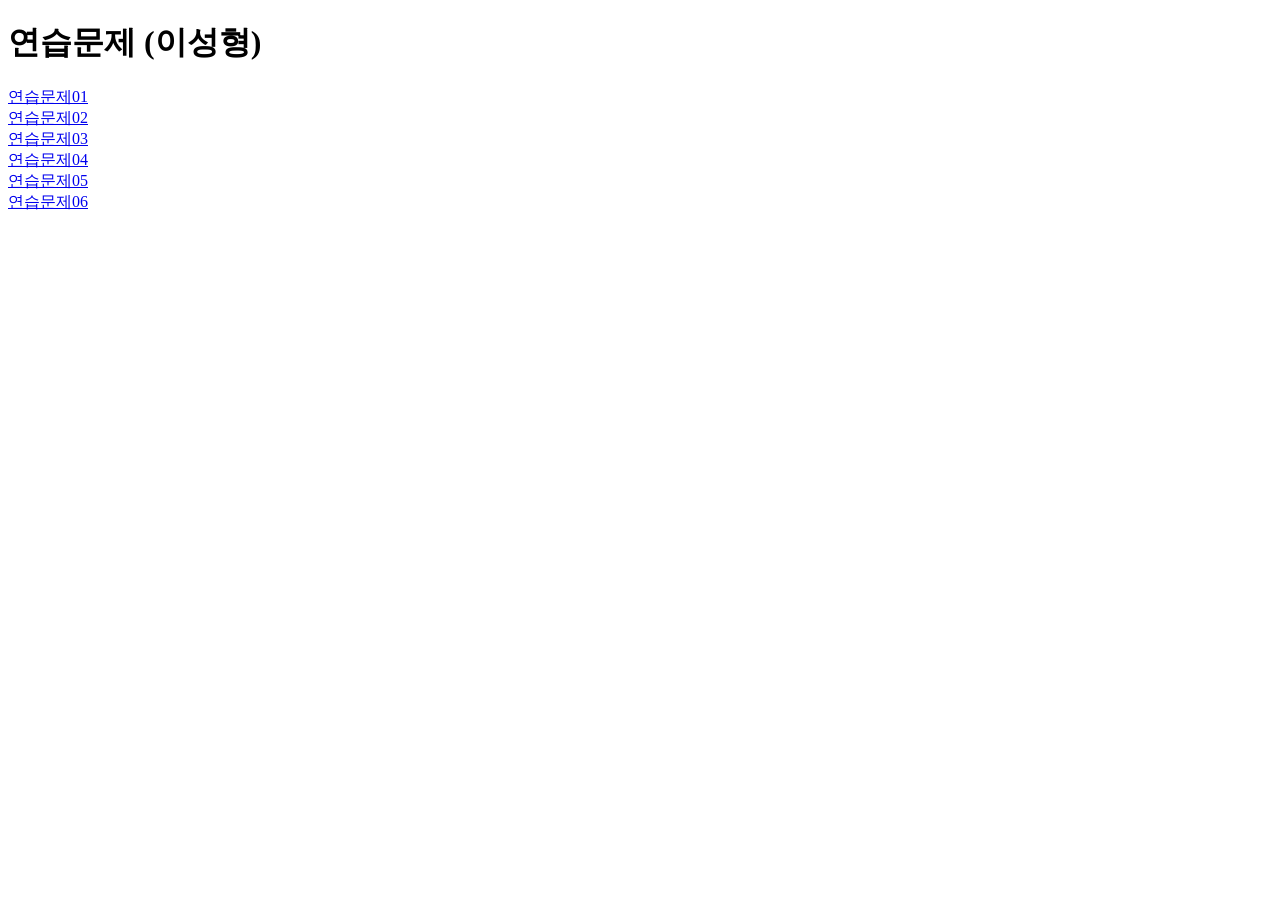
==== index.html @ 4fc190eb "Rename 연습문제.html to index.html" ====
<!DOCTYPE html>
<html lang="en">
<head>
  <meta charset="UTF-8">
  <meta name="viewport" content="width=device-width, initial-scale=1.0">
  <title>연습문제</title>
</head>
<body>

  <h1>연습문제 (이성형)</h1>
  <a href="./연습문제_01.html">연습문제01</a>
  <br />
  <a href="./연습문제_02.html">연습문제02</a>
  <br />  
  <a href="./연습문제_03.html">연습문제03</a>
  <br />    
  <a href="./연습문제_04.html">연습문제04</a>
  <br />  
  <a href="./연습문제_05.html">연습문제05</a>
  <br />  
  <a href="./연습문제_06.html">연습문제06</a>   
  <br />   
  
</body>
</html>
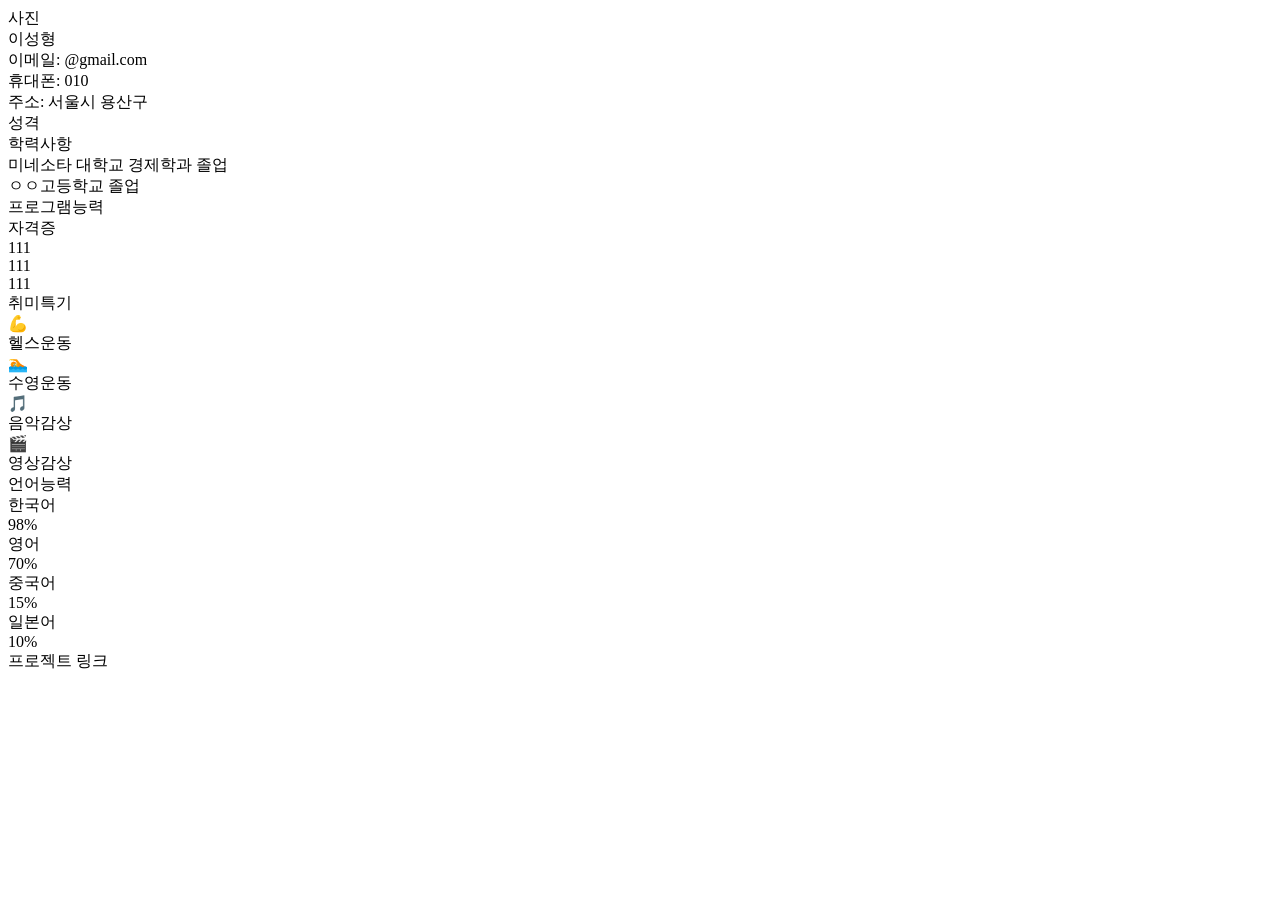
==== commit f32c0e68: "Rename 이력서.html to index.html" ====
--- a/index.html
+++ b/index.html
@@ -3,23 +3,109 @@
 <head>
   <meta charset="UTF-8">
   <meta name="viewport" content="width=device-width, initial-scale=1.0">
-  <title>연습문제</title>
+  <title>RESUME</title>
+  <link rel="stylesheet" href="/prac_css/이력서.css">
 </head>
 <body>
+  
+  <div class="wrapper">
+    <header>
+      <div>사진</div>
+      <div class="info">
+        <div>이성형</div>
+        <div class="info-detail">
+          <div>이메일: @gmail.com</div>
+          <div>휴대폰: 010</div>          
+          <div>주소: 서울시 용산구</div>
+        </div>
+      </div>
+      <div>성격</div>        
+    </header>
 
-  <h1>연습문제 (이성형)</h1>
-  <a href="./연습문제_01.html">연습문제01</a>
-  <br />
-  <a href="./연습문제_02.html">연습문제02</a>
-  <br />  
-  <a href="./연습문제_03.html">연습문제03</a>
-  <br />    
-  <a href="./연습문제_04.html">연습문제04</a>
-  <br />  
-  <a href="./연습문제_05.html">연습문제05</a>
-  <br />  
-  <a href="./연습문제_06.html">연습문제06</a>   
-  <br />   
-  
+    <main>
+      <div class="education">
+        <div>학력사항</div>
+        <div class="education-school">
+          <div>미네소타 대학교 경제학과 졸업</div>
+          <div>ㅇㅇ고등학교 졸업</div>
+        </div>
+      </div>
+      <div>프로그램능력</div>
+      <div class="certification">
+        <div>자격증</div>
+        <div class="certification-detail">
+          <div>111</div>
+          <div>111</div>
+          <div>111</div>
+        </div>
+      </div>      
+    </main>
+
+    <footer>
+      <div class="hobby">
+        <div class="section-title">취미특기</div>
+        <div class="hobby-content">
+          <div class="hobby-row">
+            <div class="hobby-workout">
+              <div class="emoji">💪</div>
+              <label>헬스운동</label>
+            </div>    
+            <div class="hobby-swim">
+              <div class="emoji">🏊</div>
+              <label>수영운동</label>
+            </div>      
+          </div>
+          <div class="hobby-row">
+            <div class="hobby-music">
+              <div>🎵</div>
+              <label>음악감상</label>        
+            </div>
+            <div class="hobby-video">
+              <div class="emoji">🎬</div>
+              <label>영상감상</label>
+            </div> 
+          </div>  
+        </div>       
+      </div>
+      <div class="language">
+        <div class="section-title">언어능력</div>
+        <div class="language-content">
+          <div class="language-korean">
+            <label>한국어</label>
+              <div class="language-bar">
+                <div class="bar-fill" style="width: 98%;"></div>
+              </div>
+              <span class="percent">98%</span>
+          </div>    
+          <div class="language-english">
+            <label>영어</label>
+              <div class="language-bar">
+                <div class="bar-fill" style="width: 70%;"></div>
+              </div>
+              <span class="percent">70%</span>            
+          </div>    
+          <div class="language-chinese">
+            <label>중국어</label>
+              <div class="language-bar">
+                <div class="bar-fill" style="width: 15%"></div>
+              </div>
+              <span class="percent">15%</span>            
+          </div>
+          <div class="language-japanese">
+            <label>일본어</label>
+              <div class="language-bar">
+                <div class="bar-fill" style="width: 10%"></div>
+              </div>
+              <span class="percent">10%</span>            
+          </div>
+        </div>
+      </div>
+      <div class="project">
+        <div class="section-title">프로젝트 링크</div>         
+      </div>         
+    </footer>    
+
+  </div>
+
 </body>
 </html>
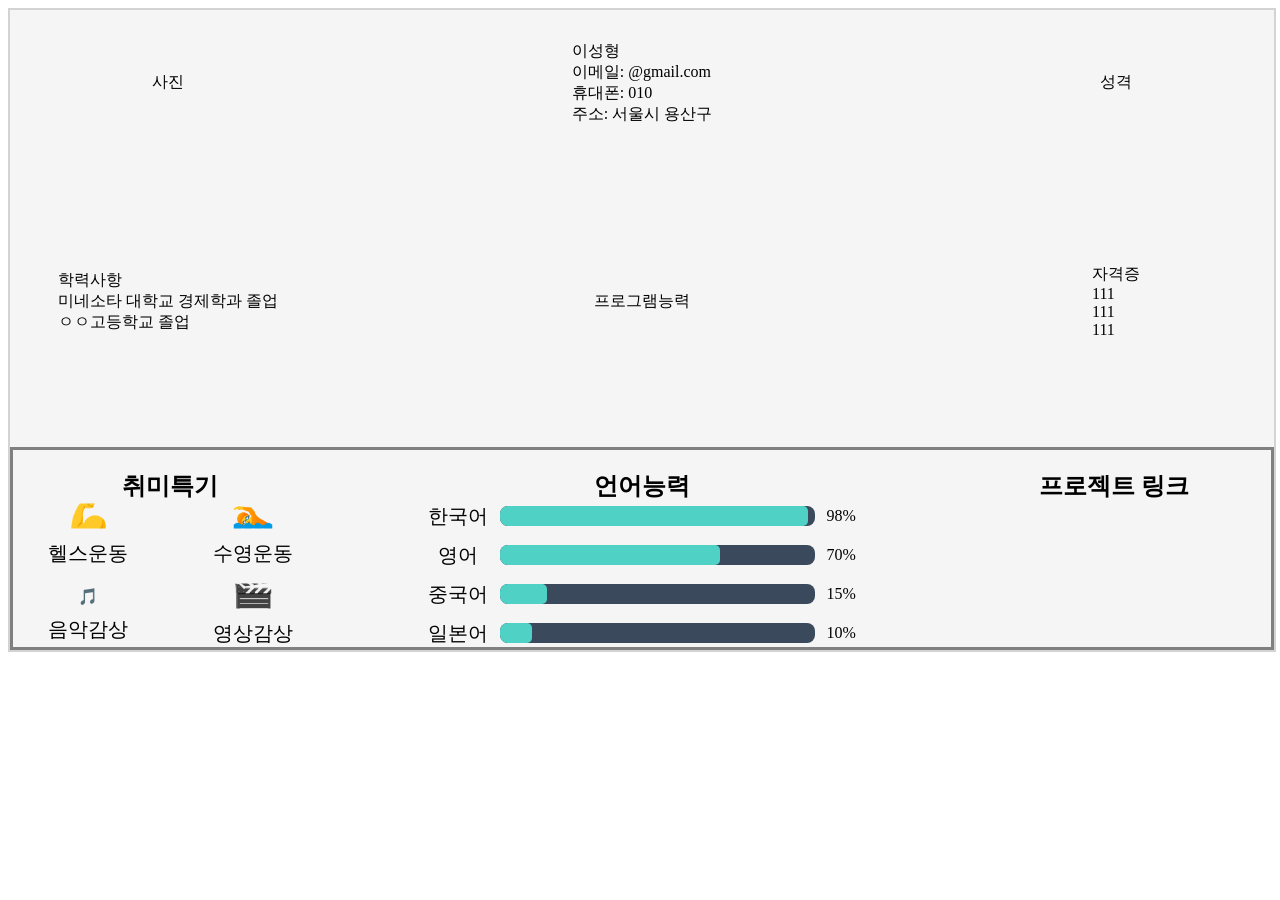
==== commit 5169ef84: "Rename 이력서.html to index.html" ====
--- a/index.html
+++ b/index.html
@@ -4,7 +4,7 @@
   <meta charset="UTF-8">
   <meta name="viewport" content="width=device-width, initial-scale=1.0">
   <title>RESUME</title>
-  <link rel="stylesheet" href="/prac_css/이력서.css">
+  <link rel="stylesheet" href="./이력서.css">
 </head>
 <body>
   
--- a/이력서.css
+++ b/이력서.css
@@ -0,0 +1,143 @@
+.wrapper{
+  width: 100%;
+  height: 50vw;
+
+  border: 2px solid lightgray;
+  background-color: whitesmoke;
+
+  display: grid;
+  grid-template-columns: 1fr;
+  grid-template-rows: 1fr 2fr 1fr;
+  place-content: strech;
+
+}
+
+header{
+  display: grid;
+  grid-template-columns: 1fr 2fr 1fr;
+  place-items: center;
+}
+
+main{
+  display: grid;
+  grid-template-columns: 1fr 2fr 1fr;
+  place-items: center;
+}
+
+
+
+footer{
+  border: 3px solid gray;
+
+  display: grid;
+  grid-template-columns: 1fr 2fr 1fr;
+  grid-template-rows: 1fr;
+}
+
+footer > .hobby,
+footer > .language,
+footer > .project {
+  display: grid;
+  grid-template-rows: auto 1fr;
+  height: 100%;
+}
+
+.section-title {
+  text-align: center;
+  font-weight: bold;
+  font-size: 24px;
+  padding-top: 20px;
+}
+
+.hobby-content {
+  display: flex;
+  flex-direction: column;
+  justify-content: center;
+  align-items: center;
+  gap: 15px;
+}
+
+.hobby-row {
+  display: flex;
+  justify-content: center;
+  align-items: center;
+  gap: 45px;
+}
+
+.hobby-workout,
+.hobby-swim,
+.hobby-music,
+.hobby-video {
+  display: flex;
+  flex-direction: column;
+  align-items: center;
+  gap: 10px;
+  width: 120px;
+  height: 65px;
+  justify-content: center;
+
+  & .emoji {
+    font-size: 40px;
+    width: 48px;
+    height: 48px;
+
+    display: flex;
+    align-items: center;
+    justify-content: center;
+    overflow: hidden;
+  }
+
+  & label {
+    font-size: 20px;
+    text-align: center;
+  }
+}
+.hobby-workout .emoji { transform: scale(0.9); }
+.hobby-swim .emoji    { transform: scale(0.9); }
+.hobby-music .emoji   { transform: scale(2.5); }
+.hobby-video .emoji   { transform: scale(0.9); }
+
+
+.language-content {
+  display: flex;
+  flex-direction: column;
+  justify-content: center;
+  gap: 12px;
+}
+
+.language-korean,
+.language-english,
+.language-chinese,
+.language-japanese {
+  display: flex;
+  align-items: center;
+  justify-content: center;
+  gap: 12px;
+
+  & label {
+    width: 60px;
+    font-size: 20px;
+    font-weight: 500;
+    flex-shrink: 0;
+    text-align: center;
+  }
+
+  & .language-bar {
+    width: 50%;
+    height: 20px;
+    background-color: #3a4a5c;
+    border-radius: 8px;
+    overflow: hidden;
+
+    & .bar-fill {
+      height: 100%;
+      background-color: #4fd1c5;
+      border-radius: 5px;
+    }
+  }
+
+  & .percent {
+    font-size: 16px;
+    white-space: nowrap;
+  }
+}
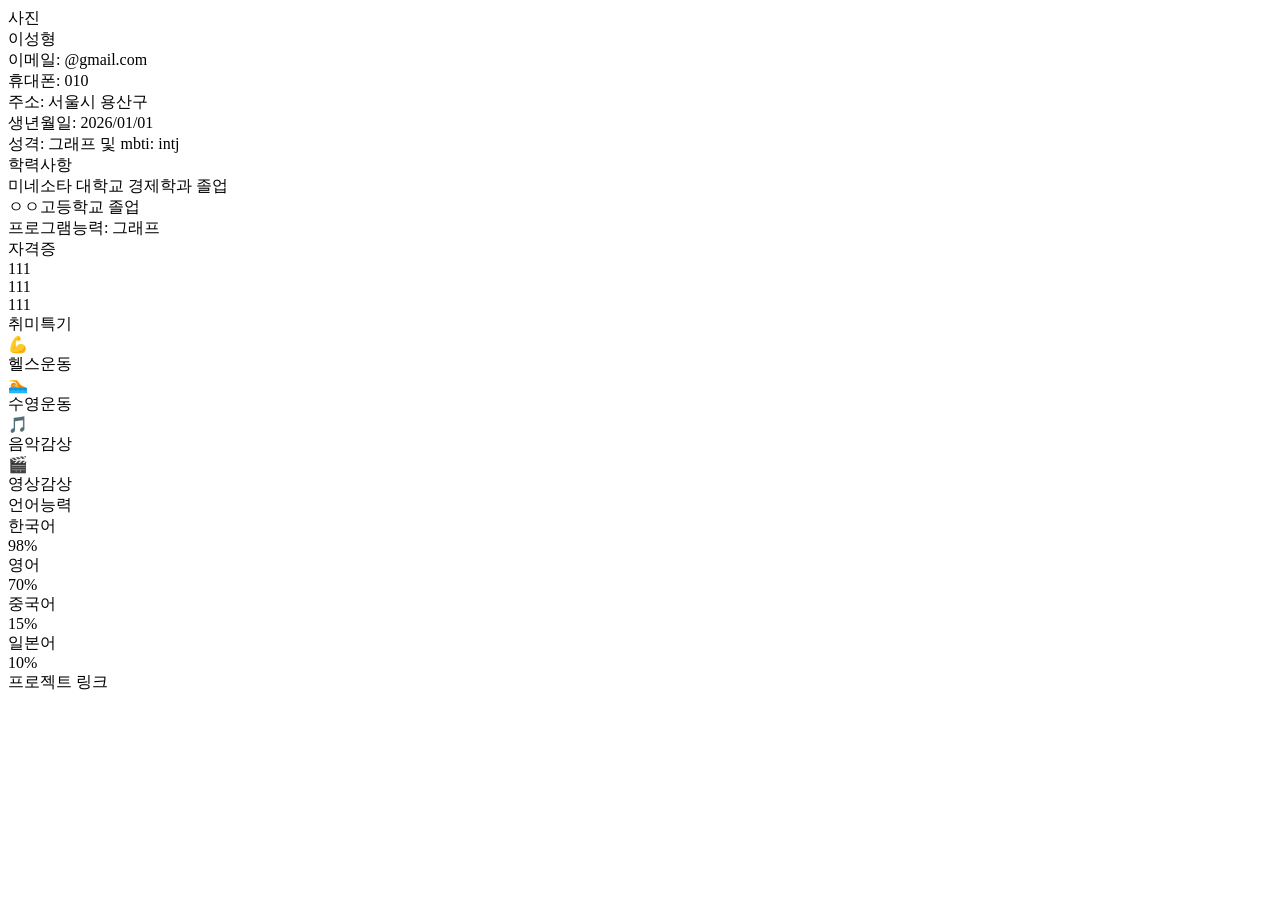
==== commit 0eda81cd: "Rename 이력서.html to index.html" ====
--- a/index.html
+++ b/index.html
@@ -17,9 +17,10 @@
           <div>이메일: @gmail.com</div>
           <div>휴대폰: 010</div>          
           <div>주소: 서울시 용산구</div>
+          <div>생년월일: 2026/01/01</div>          
         </div>
       </div>
-      <div>성격</div>        
+      <div>성격: 그래프 및 mbti: intj</div>        
     </header>
 
     <main>
@@ -30,7 +31,7 @@
           <div>ㅇㅇ고등학교 졸업</div>
         </div>
       </div>
-      <div>프로그램능력</div>
+      <div>프로그램능력: 그래프</div>
       <div class="certification">
         <div>자격증</div>
         <div class="certification-detail">
@@ -101,7 +102,7 @@
         </div>
       </div>
       <div class="project">
-        <div class="section-title">프로젝트 링크</div>         
+        <div class="section-title">프로젝트 링크</div>             
       </div>         
     </footer>    
 
